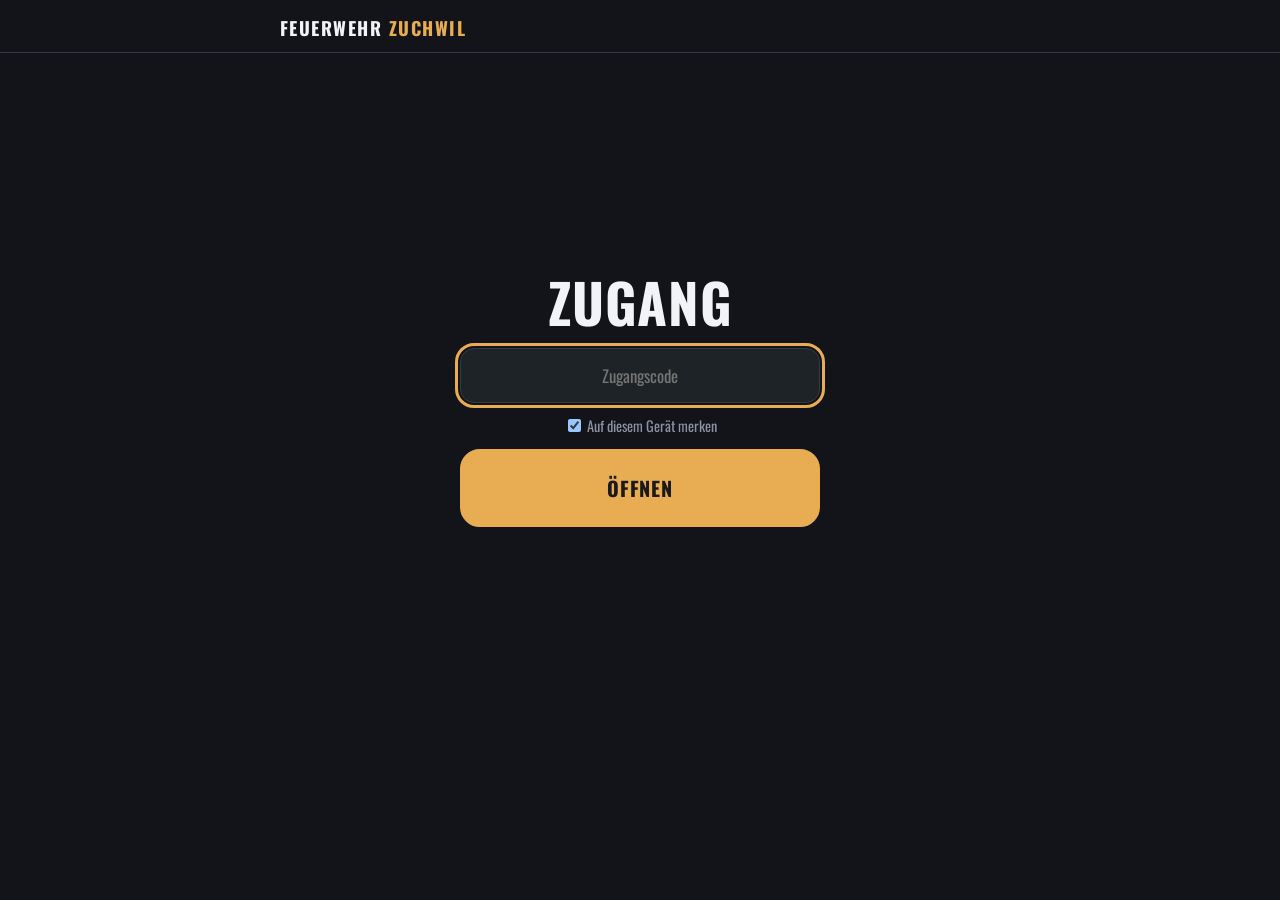
==== index.html @ 43c12103 "Feuerwehr Zuchwil App: Web-App mit verschlüsselten Inhalten Co-Authored-By: Claude Sonnet 5.5 <norep" ====
<!doctype html>
<html lang="de">
<head>
<meta charset="utf-8">
<meta name="viewport" content="width=device-width,initial-scale=1,viewport-fit=cover">
<meta name="theme-color" content="#121419">
<meta name="apple-mobile-web-app-capable" content="yes">
<meta name="apple-mobile-web-app-title" content="FW Zuchwil">
<title>Feuerwehr Zuchwil Reglemente</title>
<link rel="manifest" href="manifest.webmanifest">
<link rel="icon" href="icon-512.png">
<link rel="apple-touch-icon" href="icon-512.png">
<link rel="preconnect" href="https://fonts.googleapis.com">
<link rel="preconnect" href="https://fonts.gstatic.com" crossorigin>
<link rel="stylesheet" href="https://fonts.googleapis.com/css2?family=Barlow+Condensed:wght@600;700&family=Oswald:wght@500;600;700&family=Source+Sans+3:wght@400;600&display=swap">
<link rel="stylesheet" href="style.css">
<style>html{color-scheme:dark}body{margin:0;background:#121419}</style>
</head>
<body>
<div class="top"><div class="wrap">
  <button class="back" id="back" hidden>Zurück</button>
  <div class="brand">Feuerwehr <b>Zuchwil</b></div>
</div></div>
<main class="wrap" id="app"></main>
<script src="lock.js"></script>
</body>
</html>
---- style.css ----
/* Layout: Kachel-Startseite wie ein Magazinregal, darunter je Reglement drei Lernmodi (Zusammenfassung, Lernkarten, Quiz). */
:root {
  --bg: #121419;
  --surface: #1b1f26;
  --ink: #f1f3f6;
  --muted: #8b93a1;
  --line: #343a44;
  --red: #e8ac52;
  --red-ink: #1a1a1a;
  --ok: #6cc593;
  --ok-bg: #16301f;
  --bad: #f2827a;
  --bad-bg: #3a1a18;
  --font-display: "Oswald", "Barlow Condensed", "Arial Narrow", sans-serif;
  --font-body: "Source Sans 3", "Segoe UI", Helvetica, Arial, sans-serif;
  color-scheme: dark;
}
* { box-sizing: border-box; }
body { background: var(--bg); color: var(--ink); font-family: var(--font-body); font-size: 17px; line-height: 1.5; padding-inline: 16px; padding-block: 0 48px; }
button { font: inherit; color: inherit; cursor: pointer; }
:focus-visible { outline: 3px solid var(--red); outline-offset: 2px; }
.wrap { max-width: 720px; margin-inline: auto; }
h1, h2, h3 { font-family: var(--font-display); font-weight: 700; line-height: 1.05; margin: 0; text-wrap: balance; letter-spacing: .01em; }
.top { position: sticky; top: env(safe-area-inset-top, 0px); z-index: 5; background: var(--bg); padding-block: 14px 10px; display: flex; align-items: center; gap: 12px; border-bottom: 1px solid var(--line); margin-inline: -16px; padding-inline: 16px; }
.top .wrap { display: flex; align-items: center; gap: 12px; width: 100%; }
.brand { font-family: var(--font-display); font-weight: 700; font-size: 1.15rem; text-transform: uppercase; letter-spacing: .08em; }
.brand b { color: var(--red); }
.back { border: 1px solid var(--line); background: var(--surface); border-radius: 14px; padding: 6px 12px; font-weight: 600; min-height: 40px; }
.startpage { --bg:#121419; --surface:#1e2327; --ink:#f1f3f6; --muted:#8b93a1; --line:#343a44; color-scheme: dark; }
.srch { position:relative; margin:4px 0 18px; }
.srch input { width:100%; box-sizing:border-box; background:var(--surface); color:var(--ink); border:1px solid var(--line); border-radius:14px; padding:14px 16px; font:inherit; font-size:1rem; }
.srch input:focus { outline:2px solid var(--red); outline-offset:1px; }
.sres { display:flex; flex-direction:column; gap:10px; }
.hit { text-align:left; background:var(--surface); color:var(--ink); border:1px solid var(--line); border-radius:14px; padding:12px 14px; font:inherit; cursor:pointer; min-width:0; }
.hit .where { font-size:.78rem; letter-spacing:.06em; text-transform:uppercase; color:var(--red); margin-bottom:4px; }
.hit h3 { margin:0 0 4px; font-family:"Oswald",sans-serif; font-size:1.05rem; font-weight:600; }
.hit p { margin:0; color:var(--muted); font-size:.92rem; line-height:1.4; overflow-wrap:anywhere; }
.hit.card { cursor:default; }
.hit.card .ans { color:var(--ink); margin-top:4px; }
mark { background:rgba(232,172,82,.28); color:var(--ink); border-radius:3px; padding:0 1px; }
.sinfo { color:var(--muted); font-size:.9rem; margin:0 0 10px; }
.landing { min-height: 78vh; display:flex; flex-direction:column; align-items:center; justify-content:center; text-align:center; gap:0; padding-block:24px; font-family:"Oswald","Barlow Condensed",Arial Narrow,sans-serif; }
.landing .clock { font-family:"Source Sans 3",sans-serif; font-size:clamp(2.4rem,11vw,3.4rem); font-weight:600; font-variant-numeric:tabular-nums; letter-spacing:.02em; margin-bottom:28px; }
.landing img { width:min(82vw,360px); height:auto; background:#fafffe; padding:18px 20px; border-radius:16px; box-shadow:0 0 60px rgba(255,255,255,.05); }
.landing .org { margin-top:30px; font-family:"Source Sans 3",sans-serif; letter-spacing:.28em; text-transform:uppercase; color:var(--muted); font-size:.95rem; }
.landing h1 { font-family:"Oswald",sans-serif; font-weight:700; font-size:clamp(2.4rem,11vw,3.4rem); text-transform:uppercase; margin-top:28px; letter-spacing:.01em; }
.menu { width:100%; max-width:480px; display:flex; flex-direction:column; gap:14px; margin-top:34px; }
.mbtn { font-family:"Oswald",sans-serif; font-weight:700; text-transform:uppercase; letter-spacing:.04em; font-size:1.25rem; padding:22px 16px; border-radius:20px; border:2px solid var(--line); background:transparent; color:var(--ink); min-height:64px; }
.mbtn.main { background:#e8ac52; border-color:#e8ac52; color:#1a1a1a; }
.mbtn.sec { font-size:1.05rem; color:#c9ced6; padding:18px 16px; }
.hero { padding-block: 28px 18px; }
.hero h1 { font-size: clamp(2rem, 8vw, 3rem); text-transform: uppercase; }
.hero p { color: var(--muted); margin: 10px 0 0; max-width: 46ch; }
.grid { display: grid; grid-template-columns: repeat(auto-fill, minmax(min(100%, 260px), 1fr)); gap: 14px; }
.tile { text-align: left; background: var(--surface); border: 1px solid var(--line); border: 2px solid var(--line); border-radius: 16px; padding: 16px; display: flex; flex-direction: column; gap: 10px; min-width: 0; min-height: 190px; }
.tile:hover, .tile:focus-visible { border-color: var(--red); }
.tile h2 { font-size: 1.5rem; text-transform: uppercase; }
.tile .sub { color: var(--muted); font-size: .95rem; flex: 1; }
.tag { align-self: flex-start; font-size: .75rem; font-weight: 600; letter-spacing: .08em; text-transform: uppercase; background: var(--red); color: var(--red-ink); padding: 2px 8px; border-radius: 8px; }
.tag.plain { background: transparent; color: var(--muted); border: 1px solid var(--line); }
.meter { height: 6px; background: var(--line); border-radius: 8px; overflow: hidden; }
.meter i { display: block; height: 100%; background: var(--red); }
.facts { font-size: .85rem; color: var(--muted); display: flex; gap: 14px; flex-wrap: wrap; font-variant-numeric: tabular-nums; }
.head { padding-block: 22px 12px; }
.head h1 { font-size: clamp(1.8rem, 7vw, 2.4rem); text-transform: uppercase; }
.head .ver { color: var(--muted); font-size: .9rem; margin-top: 6px; }
.tabs { display: grid; grid-template-columns: repeat(3, 1fr); gap: 6px; margin-block: 8px 18px; }
.tabs button { border: 1px solid var(--line); background: var(--surface); padding: 10px 6px; border-radius: 16px; font-weight: 600; min-height: 44px; }
.tabs button[aria-selected="true"] { background: var(--red); color: var(--red-ink); border-color: var(--red); }
.note { background: var(--surface); border: 1px solid var(--line); border-left: 5px solid var(--red); border-radius: 16px; padding: 12px 14px; font-size: .95rem; color: var(--muted); margin-bottom: 16px; }
.sec { background: var(--surface); border: 1px solid var(--line); border-radius: 16px; margin-bottom: 10px; }
.sec summary { cursor: pointer; padding: 14px 16px; font-family: var(--font-display); font-weight: 700; font-size: 1.15rem; text-transform: uppercase; letter-spacing: .02em; list-style: none; display: flex; justify-content: space-between; gap: 12px; }
.sec summary::-webkit-details-marker { display: none; }
.sec summary::after { content: "+"; color: var(--red); font-size: 1.5rem; line-height: 1; }
.sec[open] summary::after { content: "–"; }
.sec ul { margin: 0; padding: 0 16px 14px 34px; display: flex; flex-direction: column; gap: 6px; }
.sec li { padding-left: 2px; }
.sec li::marker { color: var(--red); }
.card-area { display: flex; flex-direction: column; gap: 14px; }
.count { color: var(--muted); font-variant-numeric: tabular-nums; font-size: .95rem; display: flex; justify-content: space-between; }
.flash { background: var(--surface); border: 1px solid var(--line); border: 2px solid var(--line); border-radius: 16px; min-height: 230px; padding: 22px 18px; display: flex; flex-direction: column; justify-content: center; align-items: flex-start; gap: 10px; width: 100%; text-align: left; }
.flash .lab { font-size: .75rem; letter-spacing: .1em; text-transform: uppercase; color: var(--muted); font-weight: 600; }
.flash .txt { font-size: 1.3rem; line-height: 1.3; font-weight: 600; }
.flash.back .txt { font-weight: 400; font-size: 1.15rem; }
.row { display: grid; grid-template-columns: 1fr 1fr; gap: 10px; }
.btn { border: 2px solid var(--line); background: var(--surface); border-radius: 16px; padding: 12px; font-weight: 600; min-height: 48px; }
.btn.primary { background: var(--red); color: var(--red-ink); border-color: var(--red); }
.btn.ghost { color: var(--muted); }
.q { font-family: var(--font-display); font-weight: 600; font-size: 1.4rem; line-height: 1.12; }
.opts { display: flex; flex-direction: column; gap: 8px; }
.opt { text-align: left; background: var(--surface); border: 1px solid var(--line); border-radius: 16px; padding: 12px 14px; min-height: 48px; }
.opt.right { background: var(--ok-bg); border-color: var(--ok); }
.opt.wrong { background: var(--bad-bg); border-color: var(--bad); }
.opt:disabled { cursor: default; color: var(--ink); }
.expl { border-left: 6px solid var(--ink); background: var(--surface); padding: 10px 14px; border-radius: 16px; font-size: .97rem; }
.score { font-family: var(--font-display); font-size: 4rem; font-weight: 700; line-height: 1; font-variant-numeric: tabular-nums; }
.chap { font-family: var(--font-display); font-weight: 700; text-transform: uppercase; font-size: 1.6rem; color: var(--red); margin: 26px 0 10px; letter-spacing: .02em; }
.fig { margin: 4px 16px 16px; display: flex; flex-direction: column; gap: 6px; }
.zoom { padding: 0; border: 2px solid var(--line); border-radius: 12px; overflow: hidden; background: #fff; display: block; width: 100%; }
.zoom img { display: block; width: 100%; height: auto; }
.fig figcaption { color: var(--muted); font-size: .85rem; }
.lb { position: fixed; inset: 0; z-index: 50; background: rgba(0,0,0,.92); display: flex; flex-direction: column; }
.lbx { align-self: flex-end; margin: 12px 16px 8px; padding: 10px 16px; border-radius: 12px; border: 2px solid var(--line); background: var(--surface); font-weight: 600; min-height: 44px; }
.lbs { flex: 1; overflow: auto; padding: 0 8px 24px; -webkit-overflow-scrolling: touch; }
.lbs img { display: block; width: 200%; max-width: 1400px; height: auto; background: #fff; margin-inline: auto; }
@media (min-width: 700px) { .lbs img { width: 100%; max-width: 900px; } }
.chtile { min-height: 0; gap: 6px; }
.chtile .num { font-family: var(--font-display); color: var(--red); font-size: .95rem; letter-spacing: .1em; text-transform: uppercase; font-weight: 600; }
.banner { background: var(--red); color: var(--red-ink); border-radius: 20px; padding: 22px 18px; margin-bottom: 16px; }
.banner h2 { font-size: clamp(1.7rem, 7vw, 2.3rem); text-transform: none; line-height: 1.1; }
.banner p { margin: 8px 0 0; font-size: .95rem; opacity: .85; }
.fbar { margin-bottom: 14px; }
.chips { display: flex; flex-wrap: wrap; gap: 8px; margin-bottom: 22px; }
.chip[aria-pressed="true"] { background: var(--red); color: var(--red-ink); border-color: var(--red); }
.chip { border: 2px solid var(--line); background: var(--surface); border-radius: 12px; padding: 8px 12px; font-size: .92rem; min-height: 40px; text-align: left; min-width: 0; }
.zh { font-size: 1.35rem; margin: 0 0 10px; text-transform: uppercase; }
.ztw { overflow-x: auto; margin-bottom: 22px; }
.zt { width: 100%; border-collapse: collapse; border: 2px solid var(--line); border-radius: 12px; background: var(--surface); }
.zt td { padding: 10px 12px; border-top: 1px solid var(--line); vertical-align: top; }
.zt tr:first-child td { border-top: 0; }
.zt td:first-child { font-weight: 700; width: 38%; font-variant-numeric: tabular-nums; }
.sec { scroll-margin-top: 80px; }
.chnav { display: grid; grid-template-columns: 1fr 1fr; gap: 10px; margin-top: 18px; }
.foot { margin-top: 28px; color: var(--muted); font-size: .85rem; max-width: 60ch; }
@media (prefers-reduced-motion: no-preference) { .tile { transition: border-color .15s; } }
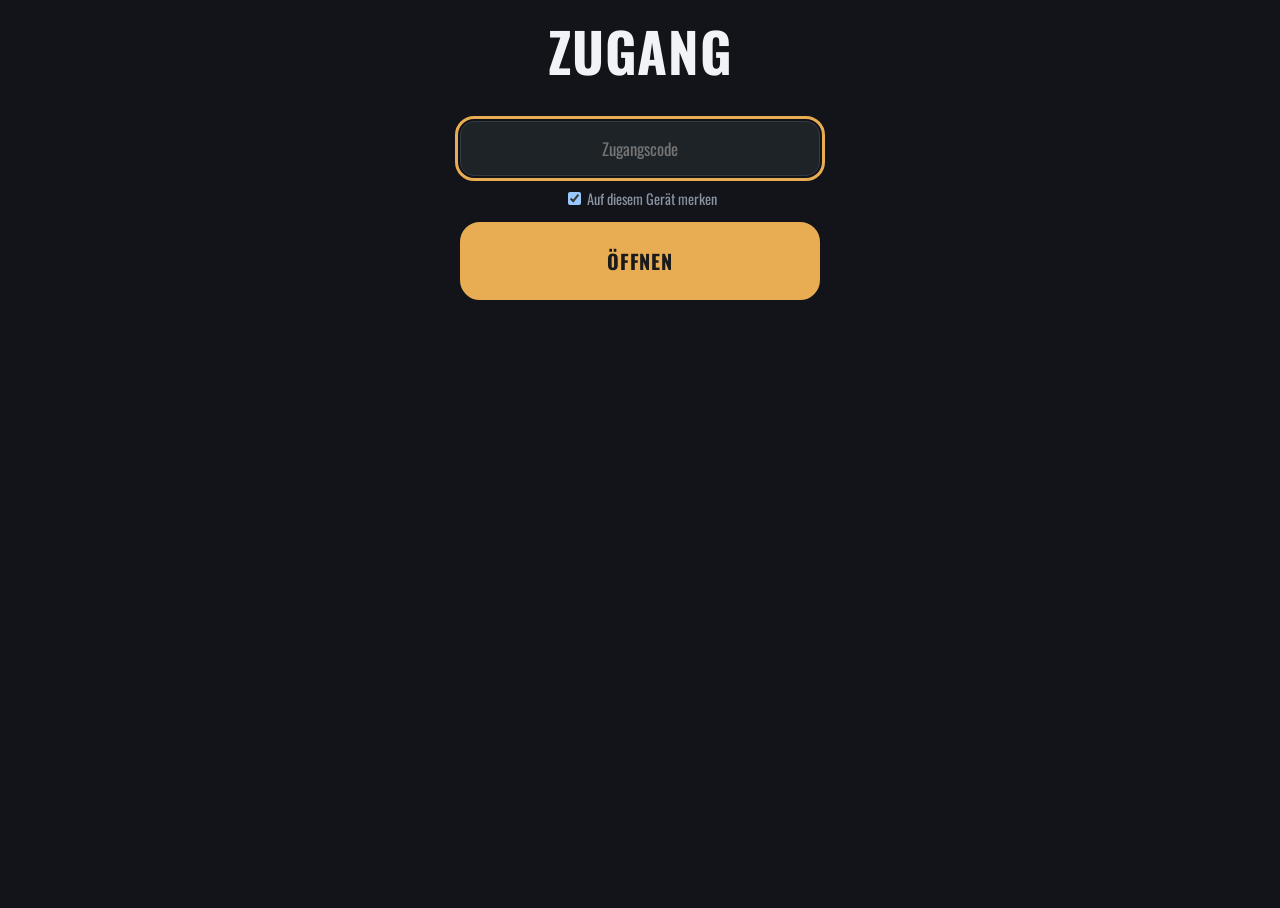
==== commit 1f72c9e5: "App-Symbol wie Atemschutz-App Co-Authored-By: Claude Sonnet 5.5 <noreply@anthropic.com> Claude-Sessi" ====
--- a/index.html
+++ b/index.html
@@ -9,7 +9,7 @@
 <title>Feuerwehr Zuchwil Reglemente</title>
 <link rel="manifest" href="manifest.webmanifest">
 <link rel="icon" href="icon-512.png">
-<link rel="apple-touch-icon" href="icon-512.png">
+<link rel="apple-touch-icon" href="icon-180.png">
 <link rel="preconnect" href="https://fonts.googleapis.com">
 <link rel="preconnect" href="https://fonts.gstatic.com" crossorigin>
 <link rel="stylesheet" href="https://fonts.googleapis.com/css2?family=Barlow+Condensed:wght@600;700&family=Oswald:wght@500;600;700&family=Source+Sans+3:wght@400;600&display=swap">
--- a/style.css
+++ b/style.css
@@ -39,11 +39,11 @@
 .hit.card .ans { color:var(--ink); margin-top:4px; }
 mark { background:rgba(232,172,82,.28); color:var(--ink); border-radius:3px; padding:0 1px; }
 .sinfo { color:var(--muted); font-size:.9rem; margin:0 0 10px; }
-.landing { min-height: 78vh; display:flex; flex-direction:column; align-items:center; justify-content:center; text-align:center; gap:0; padding-block:24px; font-family:"Oswald","Barlow Condensed",Arial Narrow,sans-serif; }
-.landing .clock { font-family:"Source Sans 3",sans-serif; font-size:clamp(2.4rem,11vw,3.4rem); font-weight:600; font-variant-numeric:tabular-nums; letter-spacing:.02em; margin-bottom:28px; }
+.landing { min-height: 78vh; display:flex; flex-direction:column; align-items:center; justify-content:flex-start; text-align:center; gap:0; padding-block:22px 24px; font-family:"Oswald","Barlow Condensed",Arial Narrow,sans-serif; }
+.landing .clock { font-family:"Source Sans 3",sans-serif; font-size:clamp(2.4rem,11vw,3.4rem); font-weight:600; font-variant-numeric:tabular-nums; letter-spacing:.02em; margin:32px 0 0; }
 .landing img { width:min(82vw,360px); height:auto; background:#fafffe; padding:18px 20px; border-radius:16px; box-shadow:0 0 60px rgba(255,255,255,.05); }
 .landing .org { margin-top:30px; font-family:"Source Sans 3",sans-serif; letter-spacing:.28em; text-transform:uppercase; color:var(--muted); font-size:.95rem; }
-.landing h1 { font-family:"Oswald",sans-serif; font-weight:700; font-size:clamp(2.4rem,11vw,3.4rem); text-transform:uppercase; margin-top:28px; letter-spacing:.01em; }
+.landing h1 { font-family:"Oswald",sans-serif; font-weight:700; font-size:clamp(2.4rem,11vw,3.4rem); text-transform:uppercase; margin:0 0 24px; letter-spacing:.01em; }
 .menu { width:100%; max-width:480px; display:flex; flex-direction:column; gap:14px; margin-top:34px; }
 .mbtn { font-family:"Oswald",sans-serif; font-weight:700; text-transform:uppercase; letter-spacing:.04em; font-size:1.25rem; padding:22px 16px; border-radius:20px; border:2px solid var(--line); background:transparent; color:var(--ink); min-height:64px; }
 .mbtn.main { background:#e8ac52; border-color:#e8ac52; color:#1a1a1a; }
@@ -123,3 +123,8 @@
 .chnav { display: grid; grid-template-columns: 1fr 1fr; gap: 10px; margin-top: 18px; }
 .foot { margin-top: 28px; color: var(--muted); font-size: .85rem; max-width: 60ch; }
 @media (prefers-reduced-motion: no-preference) { .tile { transition: border-color .15s; } }
+
+[hidden] { display:none !important; }
+.landing .date { margin:6px 0 36px; color:var(--muted); font-family:"Source Sans 3",sans-serif; font-size:1.05rem; }
+.landing { position:relative; min-height:calc(100vh - 40px); }
+.ver-foot { margin-top:auto; padding-top:32px; color:var(--muted); font-family:"Source Sans 3",sans-serif; font-size:.85rem; letter-spacing:.08em; }
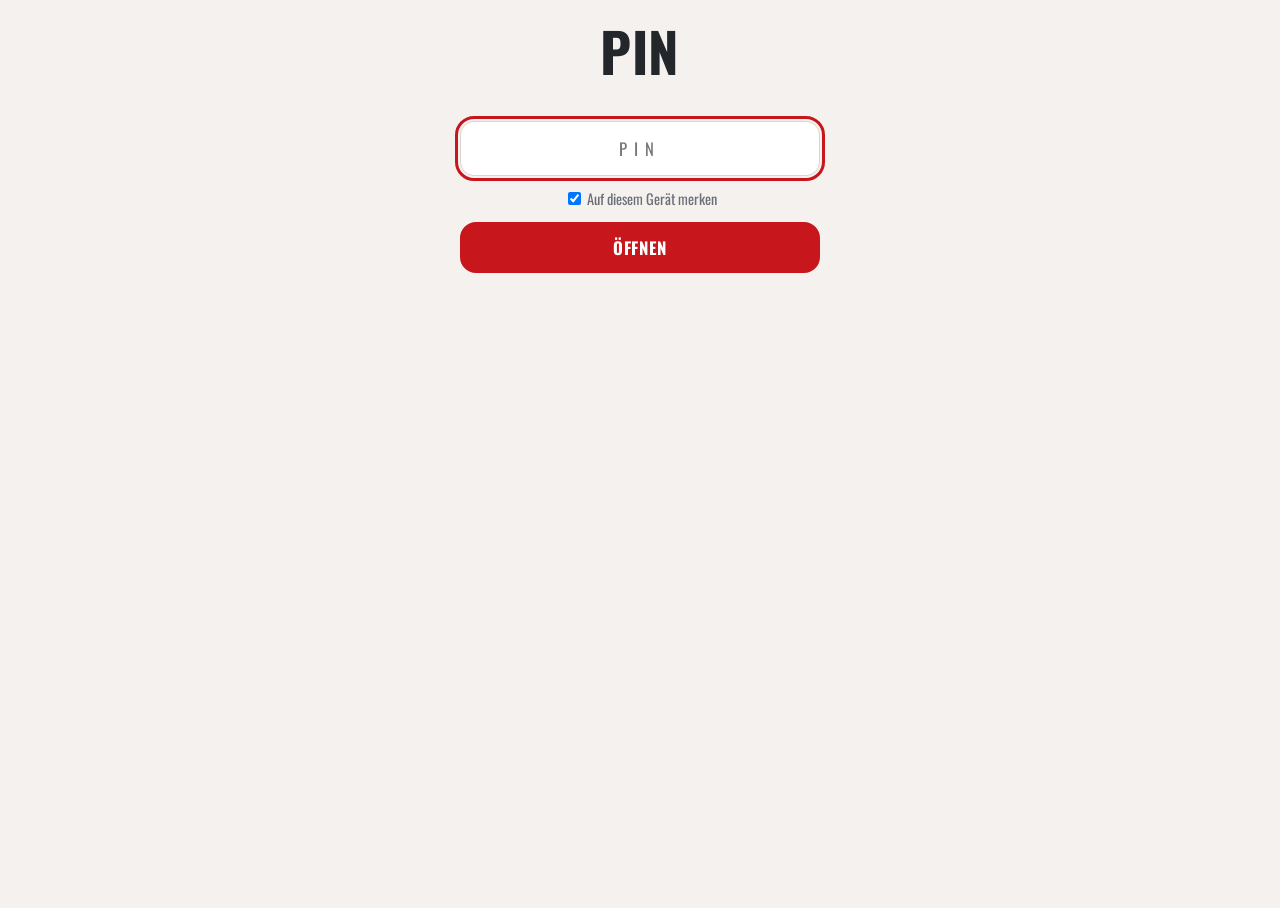
==== commit 846022f3: "V1.75: Design Feuerwehr Zuchwil (hell, rot) als Standard, Dunkel per Schalter auf der Startseite Co-" ====
--- a/index.html
+++ b/index.html
@@ -3,7 +3,7 @@
 <head>
 <meta charset="utf-8">
 <meta name="viewport" content="width=device-width,initial-scale=1,viewport-fit=cover">
-<meta name="theme-color" content="#121419">
+<meta name="theme-color" content="#c8161d">
 <meta name="apple-mobile-web-app-capable" content="yes">
 <meta name="apple-mobile-web-app-title" content="FW Zuchwil">
 <title>Feuerwehr Zuchwil Reglemente</title>
@@ -13,6 +13,7 @@
 <link rel="preconnect" href="https://fonts.googleapis.com">
 <link rel="preconnect" href="https://fonts.gstatic.com" crossorigin>
 <link rel="stylesheet" href="https://fonts.googleapis.com/css2?family=Barlow+Condensed:wght@600;700&family=Oswald:wght@500;600;700&family=Source+Sans+3:wght@400;600&display=swap">
+<script>try{if(localStorage.getItem("fwz-theme")!=="dark")document.documentElement.classList.add("zw")}catch(e){document.documentElement.classList.add("zw")}</script>
 <link rel="stylesheet" href="style.css">
 <style>html{color-scheme:dark}body{margin:0;background:#121419}</style>
 </head>
--- a/style.css
+++ b/style.css
@@ -49,7 +49,7 @@
 .mbtn.main { background:#e8ac52; border-color:#e8ac52; color:#1a1a1a; }
 .mbtn.sec { font-size:1.05rem; color:#c9ced6; padding:18px 16px; }
 .hero { padding-block: 28px 18px; }
-.hero h1 { font-size: clamp(2rem, 8vw, 3rem); text-transform: uppercase; }
+.hero h1 { font-size: clamp(1.6rem, 6.8vw, 3rem); text-transform: uppercase; overflow-wrap: anywhere; }
 .hero p { color: var(--muted); margin: 10px 0 0; max-width: 46ch; }
 .grid { display: grid; grid-template-columns: repeat(auto-fill, minmax(min(100%, 260px), 1fr)); gap: 14px; }
 .tile { text-align: left; background: var(--surface); border: 1px solid var(--line); border: 2px solid var(--line); border-radius: 16px; padding: 16px; display: flex; flex-direction: column; gap: 10px; min-width: 0; min-height: 190px; }
@@ -128,3 +128,276 @@
 .landing .date { margin:6px 0 36px; color:var(--muted); font-family:"Source Sans 3",sans-serif; font-size:1.05rem; }
 .landing { position:relative; min-height:calc(100vh - 40px); }
 .ver-foot { margin-top:auto; padding-top:32px; color:var(--muted); font-family:"Source Sans 3",sans-serif; font-size:.85rem; letter-spacing:.08em; }
+.landing .menu { max-width:300px; margin-top:0; }
+.landing .mbtn.main { font-size:1.05rem; padding:12px 16px; min-height:48px; border-radius:16px; }
+.lesbar { margin:4px 0 12px; }
+.lesup { display:inline-flex; align-items:center; justify-content:center; cursor:pointer; }
+.les .lesact { display:flex; flex-wrap:wrap; gap:8px; margin-top:12px; }
+.les .lesact .btn { flex:1 1 auto; min-width:0; }
+.landing .menu { margin-top:15vh; }
+.landing .bottom { margin-top:auto; padding-top:32px; display:flex; flex-direction:column; align-items:center; }
+.landing .bottom .clock { margin:0; }
+.landing .bottom .date { margin:6px 0 0; }
+.landing .bottom .ver-foot { margin-top:18px; padding-top:0; }
+.linkbtn { background:none; border:0; padding:0; color:var(--red); font:inherit; text-decoration:underline; cursor:pointer; }
+.syncline { margin:18px 0 6px; color:var(--muted); font-size:.9rem; line-height:1.5; }
+.lgf { display:flex; flex-direction:column; gap:12px; max-width:420px; }
+.lgf input { background:var(--surface); color:var(--ink); border:1px solid var(--line); border-radius:14px; padding:14px 16px; font:inherit; font-size:1rem; }
+.landing .menu { gap:12px; }
+
+/* Ausbildungsoffizier */
+h3.zh { margin-top: 24px; }
+.tabs.t2 { grid-template-columns: 1fr 1fr; }
+.chklist { display: flex; flex-direction: column; gap: 8px; margin-bottom: 6px; }
+.chk { display: flex; gap: 12px; align-items: flex-start; background: var(--surface); border: 1px solid var(--line); border-radius: 14px; padding: 12px 14px; cursor: pointer; line-height: 1.35; }
+.chk input { width: 22px; height: 22px; margin: 1px 0 0; flex: none; accent-color: var(--red); }
+.chk input:checked + span { color: var(--muted); }
+.chk small { display: block; color: var(--muted); font-size: .85rem; margin-top: 2px; }
+.chkrow { display: grid; grid-template-columns: 1fr auto; gap: 8px; align-items: stretch; }
+.fld { display: flex; flex-direction: column; gap: 4px; margin-bottom: 14px; }
+.fl { font-family: var(--font-display); font-weight: 600; font-size: 1.05rem; text-transform: uppercase; letter-spacing: .02em; }
+.fh { color: var(--muted); font-size: .9rem; }
+.ta { width: 100%; background: var(--surface); color: var(--ink); border: 1px solid var(--line); border-radius: 14px; padding: 12px 14px; font: inherit; font-size: 1rem; resize: vertical; min-height: 84px; }
+.ta:focus { outline: 2px solid var(--red); outline-offset: 1px; }
+.keilt { display: flex; flex-direction: column; gap: 10px; margin-bottom: 20px; }
+.ktime { font-family: var(--font-body); font-variant-numeric: tabular-nums; font-size: 3.4rem; font-weight: 600; text-align: center; }
+.ktime.ok { color: var(--ok); }
+.ktime.bad { color: var(--bad); }
+.row3 { display: grid; grid-template-columns: 1fr; gap: 8px; margin: 10px 0; }
+.lnk { color: var(--red); }
+.mu { color: var(--muted); font-size: .9rem; }
+.zt.sch td:first-child { width: 6.5em; white-space: nowrap; }
+.zt tr.mute td { color: var(--muted); }
+
+/* Musterlektion */
+.lek{background:#fff;color:#111;border-radius:12px;padding:14px;margin:10px 0;font-size:.95rem}
+.lek .lh{display:flex;justify-content:space-between;gap:10px;border-bottom:2px solid #d22;padding-bottom:8px;margin-bottom:10px}
+.lek .ln{text-align:right}
+.lek dl.lm{display:grid;grid-template-columns:max-content 1fr;gap:6px 12px;margin:0 0 12px}
+.lek dt{font-weight:700}.lek dd{margin:0}
+.lek ul{margin:0;padding-left:0;list-style:none}
+.lek ul.lkc li:before{content:"✓ ";}.lek ul.lkb li:before{content:"☐ ";}.lek ul.lkz li:before{content:"– ";}
+.lek .ztw{margin:0}
+.lek table.la{width:100%;border-collapse:collapse;color:#111}
+.lek table.la th,.lek table.la td{border:1px solid #444;padding:6px;vertical-align:top;text-align:left}
+.lek table.la th{background:#bfbfbf}
+.lek table.la p{margin:4px 0}
+.lek table.la td:first-child{white-space:nowrap}
+@media(max-width:560px){.lek dl.lm{grid-template-columns:1fr}.lek dt{margin-top:4px}}
+@media print{body.lekprint .top,body.lekprint .back,body.lekprint .zh,body.lekprint .note,body.lekprint .banner,body.lekprint .row,body.lekprint .chklist,body.lekprint .fld,body.lekprint .chips,body.lekprint #dr,body.lekprint #sx,body.lekprint .tabs{display:none!important}body.lekprint{background:#fff}}
+.lek table.la td,.lek table.la tbody tr{background:#fff!important;color:#111!important;font-size:.9rem}
+.lek table.la th{color:#111!important;background:#bfbfbf!important;font-size:.9rem}
+.lek table.la{table-layout:auto;min-width:0}
+.lek table.la th:first-child,.lek table.la td:first-child{width:2.6em;padding-left:4px;padding-right:4px}
+.lek table.la th:last-child,.lek table.la td:last-child{width:5.5em}
+.lek table.la td{overflow-wrap:anywhere;hyphens:auto}
+.lek .ztw{overflow:visible}
+.lek table.la th:last-child,.lek table.la td:last-child{width:6.8em;overflow-wrap:normal;hyphens:manual}
+
+/* KEIL drucken */
+.kprint{display:none}
+@media print{body.keilprint .top,body.keilprint #app>*:not(.kprint){display:none!important}
+body.keilprint{background:#fff!important;color:#000}
+body.keilprint .kprint{display:block!important;color:#000;font-family:Arial,sans-serif}
+.kprint h1{font-size:18pt;margin:0 0 2pt}.kprint .kp0{margin:0 0 12pt;color:#444}
+.kprint .kp{border:1px solid #444;padding:8pt;margin-bottom:10pt;break-inside:avoid}
+.kprint h2{font-size:13pt;margin:0}.kprint .kh{margin:2pt 0 6pt;color:#555;font-size:10pt}
+.kprint .kn{white-space:pre-wrap;min-height:60pt;font-size:12pt}}
+
+@media print{body.lekprint .hero{display:none!important}}
+
+.loginbox { display:flex; align-items:center; justify-content:space-between; gap:14px; flex-wrap:wrap; background:var(--surface); border:1px solid var(--red); border-left-width:5px; border-radius:14px; padding:14px 16px; margin:0 0 14px; }
+.loginbox div { display:flex; flex-direction:column; gap:2px; flex:1 1 200px; min-width:0; }
+.loginbox span { color:var(--muted); font-size:.92rem; line-height:1.4; }
+.loginbox .btn { flex:0 0 auto; padding:12px 26px; font-size:1.05rem; }
+.lgrp { margin:0 0 12px; background:var(--surface); border:1px solid var(--line); border-radius:14px; }
+.lgrp > summary { display:flex; align-items:center; gap:10px; list-style:none; cursor:pointer; padding:14px 16px; font-family:"Oswald",sans-serif; font-size:1.1rem; font-weight:600; letter-spacing:.02em; }
+.lgrp > summary::-webkit-details-marker { display:none; }
+.lgrp > summary > span { flex:1; }
+.lgrp > summary b { background:var(--bg); border:1px solid var(--line); border-radius:99px; padding:1px 10px; font-size:.85rem; color:var(--muted); }
+.lgrp > summary::after { content:"▾"; color:var(--red); transition:transform .15s; }
+.lgrp[open] > summary::after { transform:rotate(180deg); }
+.lgrp[open] > summary { border-bottom:1px solid var(--line); }
+.lgrp > .lgbody { padding:12px; }
+
+.rgbar { display: flex; flex-wrap: nowrap; gap: 6px; align-items: center; position: sticky; top: 62px; z-index: 5; background: var(--surface); border: 1px solid var(--line); border-radius: 14px; padding: 8px 10px; margin-bottom: 12px; }
+.rgbar .btn { padding: 6px 8px; min-height: 0; font-size: .8rem; }
+.rgpg input::-webkit-inner-spin-button { display: none; }
+.rgpg { color: var(--muted); display: inline-flex; align-items: center; gap: 4px; flex: 1; white-space: nowrap; min-width: 0; font-size: .85rem; }
+.rgpg input { width: 3.6em; background: var(--bg); color: var(--ink); border: 1px solid var(--line); border-radius: 10px; padding: 6px 8px; font: inherit; text-align: center; }
+.rgpages { display: flex; flex-direction: column; gap: 10px; align-items: flex-start; }
+.rgpage { background: #fff; border-radius: 6px; box-shadow: 0 1px 6px rgba(0,0,0,.4); flex: none; }
+.rgpage canvas { display: block; }
+
+.bx { margin: 12px 0; padding: 10px 14px 6px; border-radius: 12px; border-left: 5px solid; }
+.bx.r { background: rgba(227, 0, 11, .15); border-color: #e3000b; }
+.bx.b { background: rgba(74, 144, 200, .16); border-color: #4a90c8; }
+.bxh { display: flex; justify-content: space-between; gap: 8px; font-weight: 700; font-size: .82rem; text-transform: uppercase; letter-spacing: .06em; margin-bottom: 4px; }
+.bx.r .bxh { color: #ff6b6b; }
+.bx.b .bxh { color: #7db8e8; }
+.bxh span { font-weight: 400; color: var(--muted); text-transform: none; letter-spacing: 0; }
+.bx ul { margin: 0; }
+
+.logobtn { background: none; border: 0; padding: 0; cursor: pointer; border-radius: 16px; -webkit-tap-highlight-color: transparent; }
+
+.logobtn { position: relative; perspective: 700px; }
+.logobtn::after { content: ""; position: absolute; inset: 0; border-radius: 16px; pointer-events: none; opacity: 0; box-shadow: 0 0 0 0 rgba(227, 0, 11, .6); }
+@media (prefers-reduced-motion: no-preference) {
+  .logobtn:active img { transform: scale(.96); }
+  .logobtn img { transition: transform .15s; }
+  .logobtn.busy img { animation: lbeat .5s ease-in-out infinite alternate; }
+  .logobtn.busy::after { animation: lring 1s ease-out infinite; }
+  .logobtn.ok img { animation: lpop .6s ease-out; }
+  .logobtn.ok::after { animation: lok 1s ease-out; }
+  .logobtn.upd img { animation: lglow 1.1s ease-in forwards; }
+  .logobtn.upd::after { animation: lring .55s ease-out infinite; }
+}
+@keyframes lflip { to { transform: rotateY(360deg); } }
+@keyframes lring { 0% { opacity: .9; box-shadow: 0 0 0 0 rgba(227, 0, 11, .6); } 100% { opacity: 0; box-shadow: 0 0 0 26px rgba(227, 0, 11, 0); } }
+@keyframes lpop { 0% { transform: scale(1); } 40% { transform: scale(1.07); } 100% { transform: scale(1); } }
+@keyframes lok { 0% { opacity: 1; box-shadow: 0 0 0 0 rgba(60, 200, 110, .7); } 100% { opacity: 0; box-shadow: 0 0 0 30px rgba(60, 200, 110, 0); } }
+@keyframes lglow { to { filter: brightness(1.8) saturate(1.4); } }
+
+@media (prefers-reduced-motion: no-preference) {
+  .logobtn.busy img { box-shadow: 0 0 20px 3px rgba(255, 120, 20, .4); }
+  .logobtn.upd img { box-shadow: 0 0 40px 8px rgba(255, 90, 10, .6); }
+  .logobtn.upd { animation: lshake .12s linear infinite; }
+}
+@keyframes lshake { 0% { transform: translate(0, 0); } 25% { transform: translate(2px, -1px); } 50% { transform: translate(-2px, 1px); } 75% { transform: translate(1px, 2px); } 100% { transform: translate(0, 0); } }
+@keyframes lbeat { to { transform: scale(1.03); } }
+.landing .logobtn { margin-top: 18px; }
+
+.landing .greet { margin-top: 14px; font-size: 1.15rem; font-weight: 600; letter-spacing: .02em; color: var(--ink); min-height: 1.6em; }
+.landing .menu { margin-top: 5vh; }
+.landing { background-repeat: no-repeat; background-size: 100% 70%; }
+.landing[data-tod="morning"] { background-image: radial-gradient(ellipse at 50% 0, rgba(255, 190, 90, .16), transparent 70%); }
+.landing[data-tod="day"] { background-image: radial-gradient(ellipse at 50% 0, rgba(120, 180, 255, .12), transparent 70%); }
+.landing[data-tod="evening"] { background-image: radial-gradient(ellipse at 50% 0, rgba(255, 110, 50, .18), transparent 70%); }
+.landing[data-tod="night"] { background-image: radial-gradient(ellipse at 50% 0, rgba(70, 90, 200, .18), transparent 70%); }
+.landing .clock { text-shadow: 0 0 24px rgba(255, 255, 255, .12); }
+
+.wxstrip { margin-top: 10px; display: inline-flex; align-items: center; gap: 8px; background: var(--surface); color: var(--ink); border: 1px solid var(--line); border-radius: 999px; padding: 8px 16px; font: inherit; font-size: .95rem; cursor: pointer; max-width: 100%; flex-wrap: wrap; justify-content: center; }
+.wxstrip b { font-size: 1.1rem; }
+.wxstrip .wxm { color: var(--muted); font-size: .85rem; }
+.wxnow { display: flex; align-items: center; gap: 14px; flex-wrap: wrap; background: var(--surface); border: 1px solid var(--line); border-radius: 16px; padding: 14px 16px; margin-bottom: 14px; }
+.wxbig { font-size: 3.2rem; line-height: 1; }
+.wxt { font-size: 2.6rem; font-weight: 700; line-height: 1; }
+.wxd { color: var(--muted); }
+.wxs { margin-left: auto; display: grid; gap: 2px; font-size: .9rem; color: var(--muted); }
+.wxwarn { border-left-color: #e3000b; }
+.wxwarn ul { margin: 6px 0 0; padding-left: 18px; }
+.wxh { display: flex; gap: 8px; overflow-x: auto; padding-bottom: 6px; }
+.wxc { flex: none; min-width: 58px; text-align: center; background: var(--surface); border: 1px solid var(--line); border-radius: 14px; padding: 8px 6px; display: grid; gap: 2px; font-size: .9rem; }
+.wxc .wxp, .wxr .wxp { color: #7db8e8; font-size: .8rem; }
+.wxi { font-size: 1.4rem; }
+.wxdays { display: grid; gap: 6px; }
+.wxr { display: grid; grid-template-columns: 3.4em 2em 1fr auto; align-items: center; gap: 8px; background: var(--surface); border: 1px solid var(--line); border-radius: 14px; padding: 8px 12px; }
+.wxdn { font-weight: 600; }
+.wxmm { text-align: right; } .wxmm span { color: var(--muted); }
+.wxstrip { flex-wrap: nowrap; white-space: nowrap; padding: 6px 14px; font-size: .9rem; }
+
+.wxstrip { display: none; }
+.wxcard { display: block; width: min(92vw, 340px); margin: 0 auto 14px; text-align: left; color: var(--ink); font: inherit; cursor: pointer; padding: 14px 16px 12px; border-radius: 22px; border: 1px solid rgba(255, 255, 255, .12); background: linear-gradient(145deg, rgba(255, 255, 255, .10), rgba(255, 255, 255, .03)); backdrop-filter: blur(14px); -webkit-backdrop-filter: blur(14px); box-shadow: 0 10px 30px rgba(0, 0, 0, .35), inset 0 1px 0 rgba(255, 255, 255, .08); }
+.wxcard:active { transform: scale(.985); }
+.wxcard .wxl { color: var(--muted); }
+.wxtop { display: flex; align-items: center; gap: 12px; }
+.wxbi { font-size: 2.6rem; line-height: 1; filter: drop-shadow(0 4px 10px rgba(0, 0, 0, .4)); }
+.wxtemp { font-size: 2.5rem; font-weight: 300; letter-spacing: -.02em; line-height: 1; }
+.wxinfo { margin-left: auto; display: grid; text-align: right; gap: 2px; }
+.wxinfo b { font-weight: 600; }
+.wxinfo span { color: var(--muted); font-size: .85rem; }
+.wxrow { display: flex; justify-content: space-between; margin-top: 12px; padding-top: 10px; border-top: 1px solid rgba(255, 255, 255, .1); }
+.wxrow > div { display: grid; justify-items: center; gap: 1px; font-size: .8rem; color: var(--muted); }
+.wxrow i { font-style: normal; font-size: 1.15rem; }
+.wxrow b { color: var(--ink); font-weight: 600; }
+.landing .date { margin-bottom: 14px; }
+.wxnow { background: linear-gradient(145deg, rgba(255, 255, 255, .10), rgba(255, 255, 255, .03)); border-color: rgba(255, 255, 255, .12); border-radius: 22px; box-shadow: 0 10px 30px rgba(0, 0, 0, .3); }
+.wxc, .wxr { background: rgba(255, 255, 255, .05); border-color: rgba(255, 255, 255, .09); border-radius: 16px; }
+.landing .wxcard { margin-top: 16px; }
+.landing .wxcard { margin-top: 20px; margin-bottom: 4px; }
+.landing .date { margin: 8px 0 14px; }
+.landing .wxcard { margin-top: 4px; }
+.landing .clock { margin-bottom: 0; }
+
+.pdfbtn { grid-column: 1 / -1; display: flex; align-items: center; justify-content: space-between; gap: 10px; font-size: 1.05rem; padding: 12px 16px; min-height: 48px; border-radius: 16px; cursor: pointer; text-align: left; }
+.pdfbtn small { font-family: "Source Sans 3", sans-serif; font-weight: 600; text-transform: none; letter-spacing: 0; font-size: .85rem; opacity: .75; }
+.pdfbtn { font-size: .95rem; } .pdfbtn span { min-width: 0; } .pdfbtn small { white-space: nowrap; }
+.bxt { font-weight: 600; font-size: .95rem; margin: 0 0 4px; }
+.landing > .clock { margin: 0 0 14px; font-size: clamp(2rem, 9vw, 2.8rem); }
+.landing .logobtn { margin-top: 0; }
+.landing .wxcard { margin-top: 0; }
+.rgmenu { max-width: 340px; margin: 18px auto 0; gap: 12px; }
+#gqs { margin-bottom: 8px; }
+.rgmenu .pdfbtn { flex-direction: column; align-items: flex-start; justify-content: center; gap: 2px; width: 100%; }
+.rgmenu .pdfbtn span { line-height: 1.2; }
+
+/* Logo: dauerhafter Glow + Glanz */
+.logobtn img { border-radius: 16px; display: block; }
+.logobtn::before { content: ""; position: absolute; inset: 0; border-radius: 16px; pointer-events: none; z-index: 2; background: linear-gradient(115deg, transparent 42%, rgba(255, 176, 70, .55) 50%, transparent 58%) 100% 0 / 200% 100% no-repeat; opacity: 0; }
+.landing .logobtn img { box-shadow: 0 0 18px 2px rgba(232, 172, 82, .35), 0 0 42px 6px rgba(227, 60, 20, .18); }
+@media (prefers-reduced-motion: no-preference) {
+  .landing .logobtn img { animation: lidle 3.2s ease-in-out infinite alternate; }
+  .logobtn::before { opacity: 1; animation: lshine 5s ease-in-out infinite; }
+  .logobtn.busy img, .logobtn.upd img, .logobtn.ok img { animation-name: none; }
+  .logobtn.busy img { animation: lbeat .5s ease-in-out infinite alternate; }
+  .logobtn.ok img { animation: lpop .6s ease-out; }
+  .logobtn.upd img { animation: lglow 1.1s ease-in forwards; }
+}
+@keyframes lidle { from { box-shadow: 0 0 14px 1px rgba(232, 172, 82, .28), 0 0 34px 4px rgba(227, 60, 20, .12); } to { box-shadow: 0 0 26px 5px rgba(255, 190, 90, .55), 0 0 60px 12px rgba(227, 60, 20, .28); } }
+@keyframes lshine { 0%, 55% { background-position: 100% 0; } 80%, 100% { background-position: 0 0; } }
+
+/* Startseite: Anordnung Zeit, Datum, Logo, Gruss, Menü, Wetter (Abstände nach Vorlage) */
+.landing > .clock { margin: 0; font-size: 2.6rem; line-height: 1; }
+.landing > .date { margin: -2px 0 21px; font-size: .9rem; line-height: 1.3; }
+.landing .logobtn { margin-top: 0; }
+.landing .logobtn img { width: min(77vw, 340px); height: auto; }
+.landing .greet { margin-top: 26px; }
+.landing .menu { margin-top: 27px; width: min(70vw, 300px); max-width: none; gap: 12px; }
+.landing .mbtn.main { min-height: 50px; padding-top: 11px; padding-bottom: 11px; }
+.landing .wxcard { width: min(77vw, 340px); }
+.landing .bottom .ver-foot { margin-top: 26px; }
+.sgvl { display: grid; gap: 10px; margin: 12px 0; }
+.sgvr { display: flex; gap: 14px; align-items: center; background: var(--surface); border: 1px solid var(--line); border-radius: 16px; padding: 12px 14px; }
+.sgvr > b { flex: none; width: 44px; height: 44px; border-radius: 12px; background: #e8ac52; color: #1a1a1a; display: grid; place-items: center; font-family: "Oswald", sans-serif; font-size: 1.6rem; }
+.sgvr > div { display: grid; gap: 2px; min-width: 0; } .sgvr span { color: var(--muted); font-size: .92rem; }
+.sgvp { margin: 8px 0; line-height: 1.55; }
+.sgvu { margin: 6px 0 10px; padding-left: 20px; display: grid; gap: 4px; line-height: 1.5; }
+.fig figcaption { padding: 0 2px; }
+.rgjrow { margin: 10px 0 2px; }
+.rgjl { display: grid; gap: 8px; margin: 8px 0 14px; }
+.rgjl .btn { text-align: left; }
+#rgt { max-width: 150px; background: var(--surface); color: var(--ink); border: 1px solid var(--line); border-radius: 12px; padding: 8px; font: inherit; font-size: .9rem; }
+.lgrp.vlink { display:flex; align-items:center; gap:10px; width:100%; text-align:left; cursor:pointer; padding:14px 16px; font-family:"Oswald",sans-serif; font-size:1.1rem; font-weight:600; letter-spacing:.02em; color:var(--ink); }
+.lgrp.vlink > span { flex:1; }
+.lgrp.vlink > b { background:var(--bg); border:1px solid var(--line); border-radius:99px; padding:1px 10px; font-size:.85rem; color:var(--muted); }
+.lgrp.vlink::after { content:"▸"; color:var(--red); }
+.vlform { display:flex; flex-direction:column; gap:12px; }
+.vl2 { display:grid; grid-template-columns:1fr 1fr; gap:10px; } .vl2 > * { min-width:0; }
+.vlf { display:flex; flex-direction:column; gap:4px; min-width:0; } .vlf > span { font-size:.85rem; font-weight:600; color:var(--muted); }
+.vlform input, .vlform textarea, .vlform select { width:100%; box-sizing:border-box; font:inherit; font-size:1rem; padding:10px 12px; border:1px solid var(--line); border-radius:12px; background:var(--surface); color:var(--ink); }
+.vlrow { display:flex; flex-direction:column; gap:6px; padding:10px; border:1px solid var(--line); border-radius:14px; background:var(--surface); margin-bottom:10px; }
+.vlr1 { display:grid; grid-template-columns:64px 1fr 44px; gap:6px; } .vldel { padding:0; font-size:1.3rem; }
+.vlact { display:flex; flex-wrap:wrap; gap:8px; } .vlact .btn { flex:1 1 140px; }
+.vlr1 { grid-template-columns:26px 64px 1fr 44px !important; align-items:center; }
+.vlh { cursor:grab; touch-action:none; user-select:none; text-align:center; font-weight:700; color:var(--muted); letter-spacing:-2px; }
+.vlrow.drag { opacity:.75; border-color:var(--red); }
+.vlmv { display:flex; gap:6px; } .vlmv .btn { flex:1; padding:4px; min-height:36px; }
+.vlchk { padding:10px 12px; border-radius:12px; font-weight:600; font-size:.95rem; border:1px solid var(--line); }
+.vlchk.ok { color:var(--muted); } .vlchk.bad { color:#fff; background:#b3261e; border-color:#b3261e; }
+.vlq { font-size:.9rem; color:var(--muted); margin-top:-6px; } .vlq:empty { display:none; }
+.vlimgs { display:flex; flex-wrap:wrap; gap:8px; align-items:center; }
+.vlth { position:relative; } .vlth img { width:72px; height:72px; object-fit:cover; border-radius:10px; border:1px solid var(--line); display:block; }
+.vlx { position:absolute; top:-6px; right:-6px; width:24px; height:24px; border-radius:50%; border:1px solid var(--line); background:var(--surface); color:var(--ink); font-size:1rem; line-height:1; padding:0; }
+.vladdimg { padding:8px 14px; min-height:40px; cursor:pointer; }
+
+/* Design «Feuerwehr Zuchwil» (hell, rot); Dunkel bleibt wählbar (Schalter auf der Startseite) */
+html.zw, html.zw body.startpage { --bg:#f4f1ee; --surface:#fff; --ink:#23262b; --muted:#6b6f76; --line:#ddd6d0; --red:#c8161d; --red-ink:#fff; --ok:#2f7d4f; --ok-bg:#e3f2e8; --bad:#b3261e; --bad-bg:#fbe7e5; color-scheme: light; }
+html.zw body { background:var(--bg); color:var(--ink); }
+html.zw .top { background:#c8161d; border-bottom:4px solid #23262b; color:#fff; }
+html.zw .top .brand, html.zw .top .brand b { color:#fff; }
+html.zw .top .back { background:rgba(255,255,255,.15); border-color:rgba(255,255,255,.4); color:#fff; }
+html.zw .hit, html.zw .lgrp, html.zw .wxcard { box-shadow:0 1px 0 rgba(0,0,0,.05), 0 4px 14px rgba(60,30,20,.07); }
+html.zw .hero { border-left:6px solid #c8161d; padding-left:14px; }
+html.zw .mbtn.main, html.zw .sgvr > b, html.zw .btn.primary { background:#c8161d; border-color:#c8161d; color:#fff; }
+html.zw mark { background:rgba(200,22,29,.18); }
+.thm { background:none; border:0; color:var(--muted); font-size:.85rem; letter-spacing:.06em; text-decoration:underline; padding:6px; margin-top:6px; }
